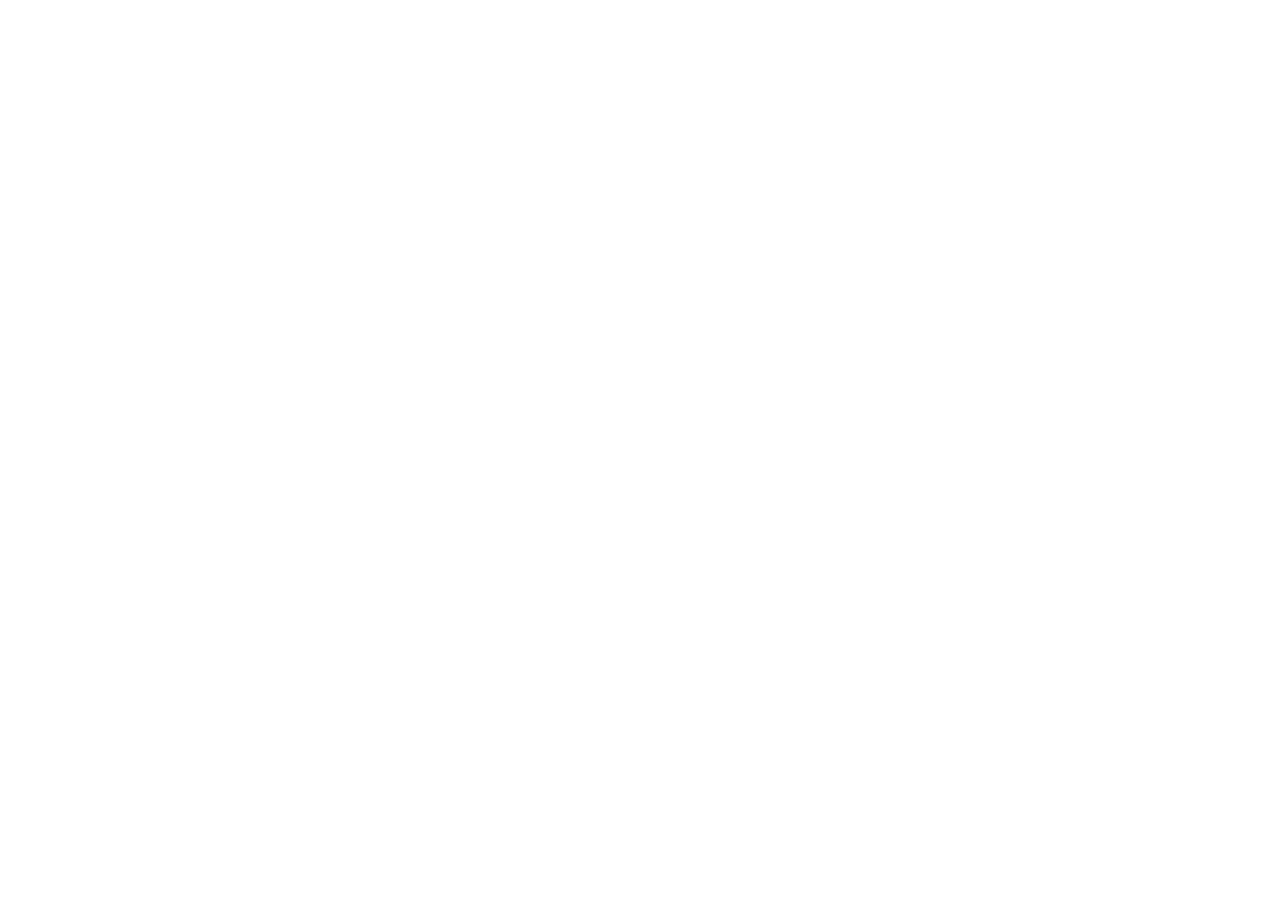
==== index.html @ d8f94cf6 "carpetas de img, css e index" ====
<!DOCTYPE html>
<html lang="en">
<head>
    <meta charset="UTF-8">
    <meta name="viewport" content="width=device-width, initial-scale=1.0">
    <title>Código, sistemas y arte generativo contemporáneo</title>
<link rel="preconnect" href="https://fonts.googleapis.com">
<link rel="preconnect" href="https://fonts.gstatic.com" crossorigin>
<link href="https://fonts.googleapis.com/css2?family=Arvo:ital,wght@0,400;0,700;1,400;1,700&display=swap" rel="stylesheet">
    <link rel="stylesheet" type="text/css" href="./css/estilos.css">
 </head>
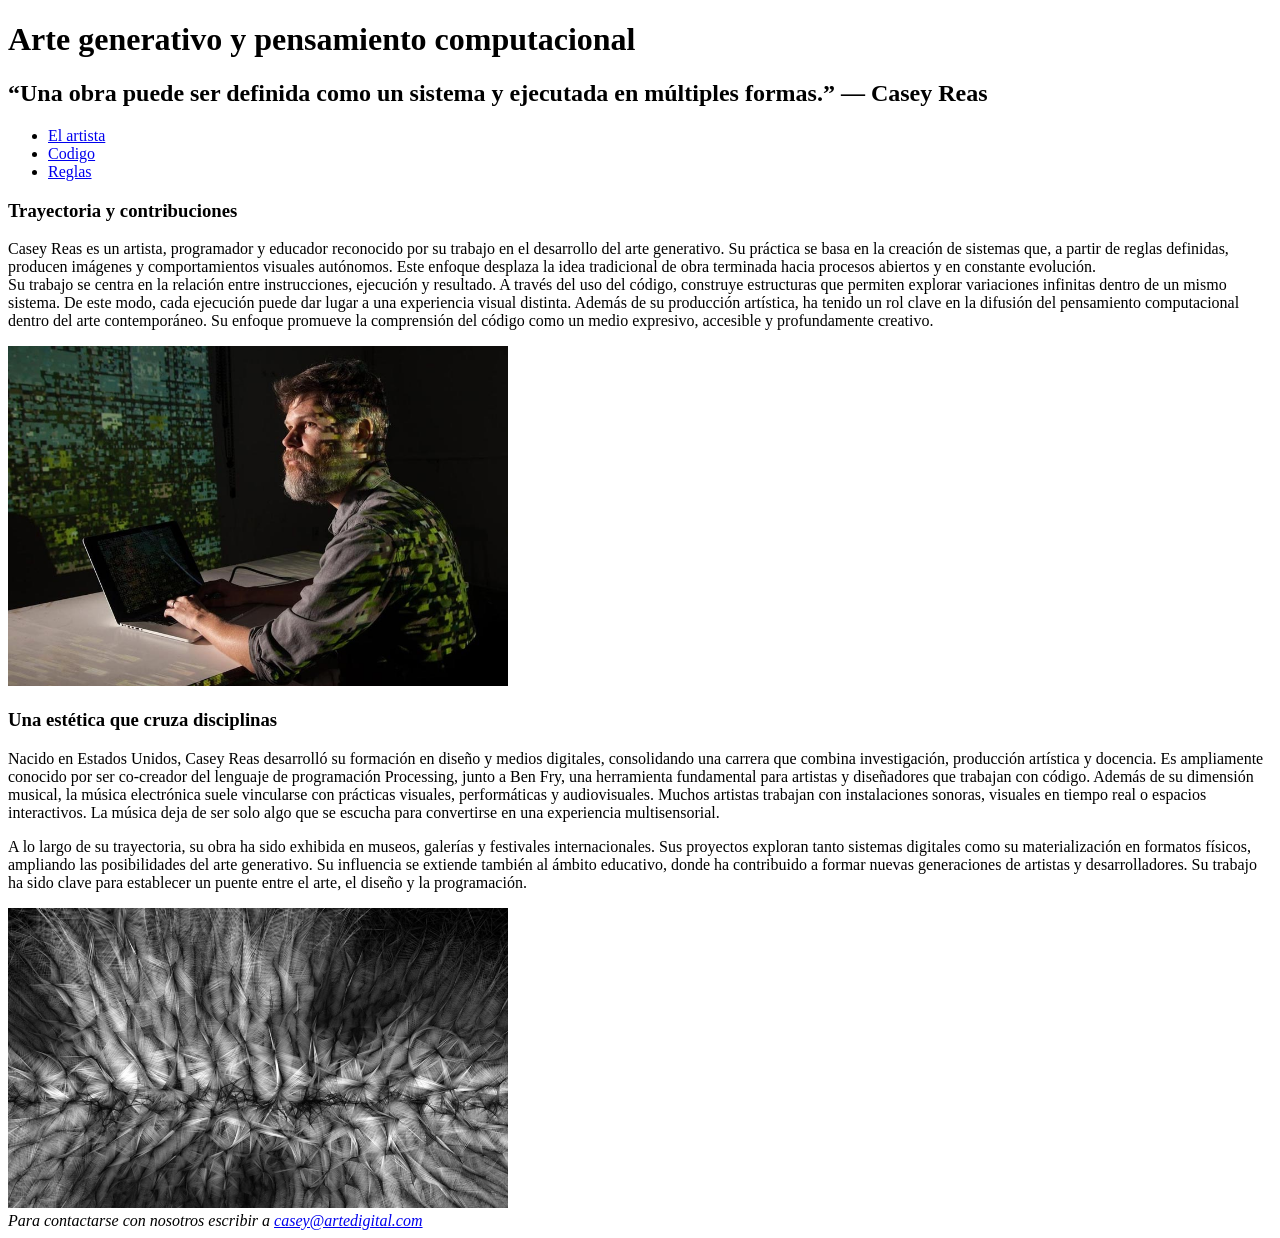
==== commit c164eb70: "estructura HTML base del index sin estilos" ====
--- a/index.html
+++ b/index.html
@@ -1,5 +1,5 @@
 <!DOCTYPE html>
-<html lang="en">
+<html lang="es">
 <head>
     <meta charset="UTF-8">
     <meta name="viewport" content="width=device-width, initial-scale=1.0">
@@ -7,5 +7,42 @@
 <link rel="preconnect" href="https://fonts.googleapis.com">
 <link rel="preconnect" href="https://fonts.gstatic.com" crossorigin>
 <link href="https://fonts.googleapis.com/css2?family=Arvo:ital,wght@0,400;0,700;1,400;1,700&display=swap" rel="stylesheet">
-    <link rel="stylesheet" type="text/css" href="./css/estilos.css">
- </head>+<link rel="stylesheet" type="text/css" href="./css/estilos.css">
+ </head> 
+ <body>
+
+    <header>
+ <h1>Arte generativo y pensamiento computacional</h1>
+  <h2>“Una obra puede ser definida como un sistema y ejecutada en múltiples formas.” — Casey Reas</h2>
+  </header>
+    <nav>
+        <ul>
+            <li><a href="index.html">El artista</a></li>
+            <li><a href="artistas.html">Codigo</a></li>
+            <li><a href="Impactocultural.html">Reglas</a></li>
+        </ul>
+    </nav>
+    <main>
+        <article>
+         <h3>Trayectoria y contribuciones</h3>
+     <p>Casey Reas es un artista, programador y educador reconocido por su trabajo en el desarrollo del arte generativo. Su práctica se basa en la creación de sistemas que, a partir de reglas definidas, producen imágenes y comportamientos visuales autónomos. Este enfoque desplaza la idea tradicional de obra terminada hacia procesos abiertos y en constante evolución.
+    <br>Su trabajo se centra en la relación entre instrucciones, ejecución y resultado. A través del uso del código, construye estructuras que permiten explorar variaciones infinitas dentro de un mismo sistema. De este modo, cada ejecución puede dar lugar a una experiencia visual distinta. Además de su producción artística, ha tenido un rol clave en la difusión del pensamiento computacional dentro del arte contemporáneo. Su enfoque promueve la comprensión del código como un medio expresivo, accesible y profundamente creativo.</p>
+     <aside>
+  <img src="img/reas-1.jpg" alt="casey" width="500" height="340">
+    </aside>
+ <h3>Una estética que cruza disciplinas</h3>
+     <p>Nacido en Estados Unidos, Casey Reas desarrolló su formación en diseño y medios digitales, consolidando una carrera que combina investigación, producción artística y docencia. Es ampliamente conocido por ser co-creador del lenguaje de programación Processing, junto a Ben Fry, una herramienta fundamental para artistas y diseñadores que trabajan con código.
+  Además de su dimensión musical, la música electrónica suele vincularse con prácticas visuales, performáticas y audiovisuales. Muchos artistas trabajan con instalaciones sonoras, visuales en tiempo real o espacios interactivos. La música deja de ser solo algo que se escucha para convertirse en una experiencia multisensorial.</p>
+  <p>A lo largo de su trayectoria, su obra ha sido exhibida en museos, galerías y festivales internacionales. Sus proyectos exploran tanto sistemas digitales como su materialización en formatos físicos, ampliando las posibilidades del arte generativo.
+  Su influencia se extiende también al ámbito educativo, donde ha contribuido a formar nuevas generaciones de artistas y desarrolladores. Su trabajo ha sido clave para establecer un puente entre el arte, el diseño y la programación.</p>
+
+    <aside>
+<img src="img/reas-2.jpg" alt="blnco y negro" width="500" height="300">
+</aside>
+</article>
+    </main>
+    <footer>
+  <address>Para contactarse con nosotros escribir a <a href="mailto:casey@artedigital.com">casey@artedigital.com</a></address>
+    </footer>
+    </body>
+</html>
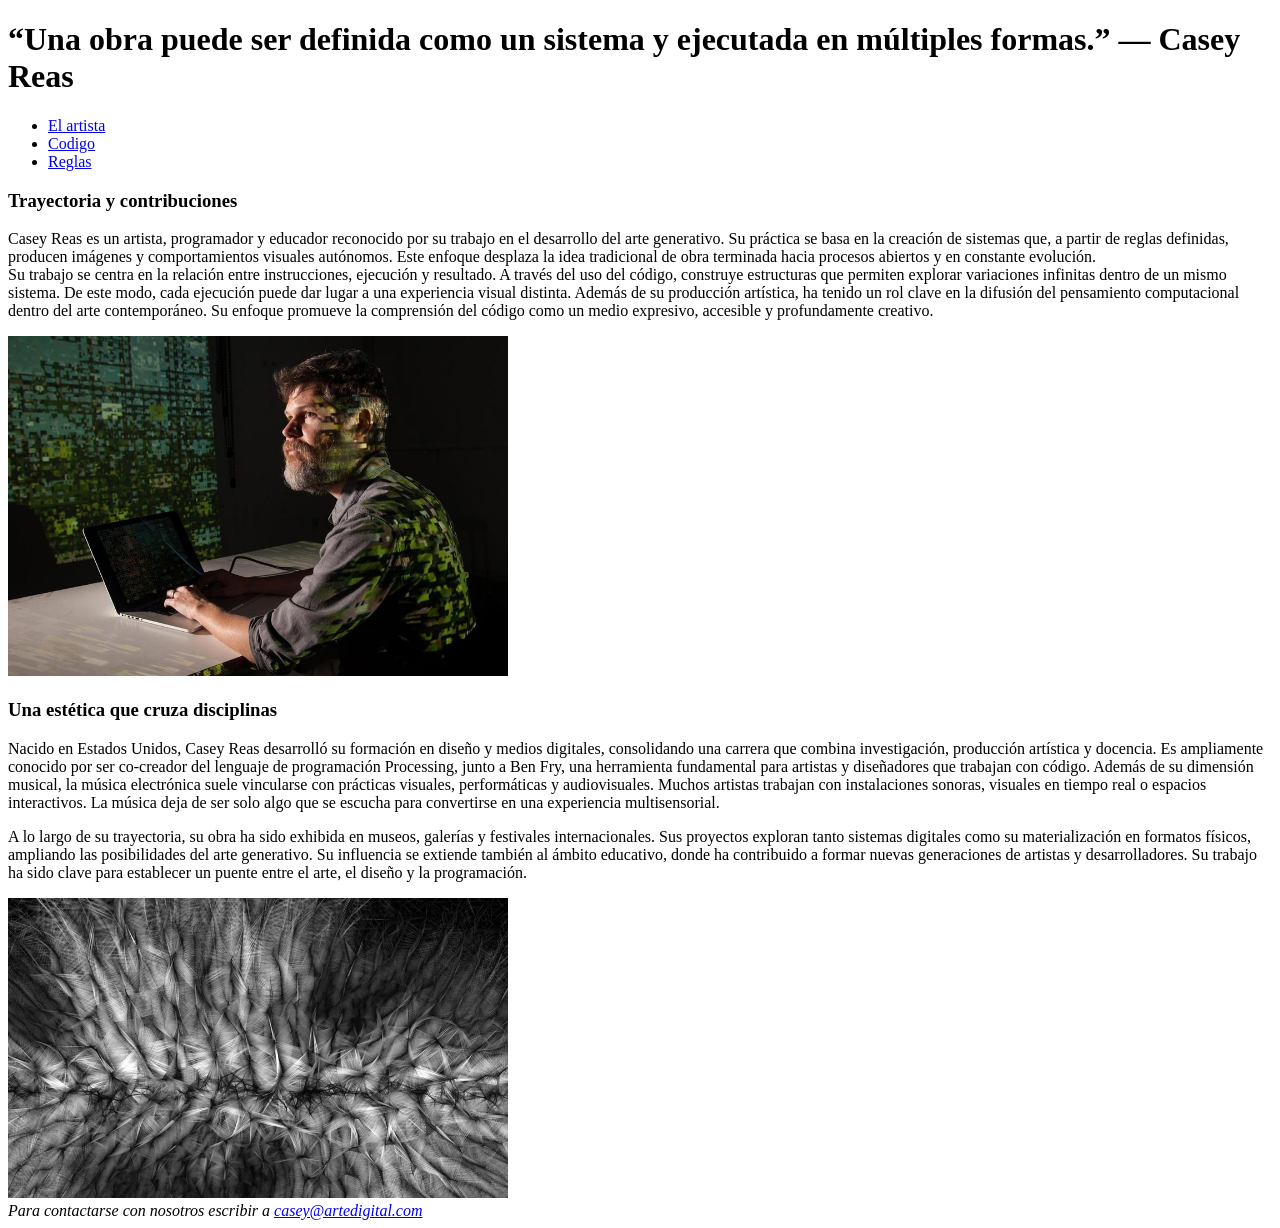
==== commit 71754e2b: "modifique le titulo de h1 y lo pase a la pagina reglas ." ====
--- a/index.html
+++ b/index.html
@@ -10,16 +10,14 @@
 <link rel="stylesheet" type="text/css" href="./css/estilos.css">
  </head> 
  <body>
-
     <header>
- <h1>Arte generativo y pensamiento computacional</h1>
-  <h2>“Una obra puede ser definida como un sistema y ejecutada en múltiples formas.” — Casey Reas</h2>
+  <h1>“Una obra puede ser definida como un sistema y ejecutada en múltiples formas.” — Casey Reas</h1>
   </header>
     <nav>
         <ul>
             <li><a href="index.html">El artista</a></li>
-            <li><a href="artistas.html">Codigo</a></li>
-            <li><a href="Impactocultural.html">Reglas</a></li>
+            <li><a href="codigo.html">Codigo</a></li>
+            <li><a href="reglas.html">Reglas</a></li>
         </ul>
     </nav>
     <main>
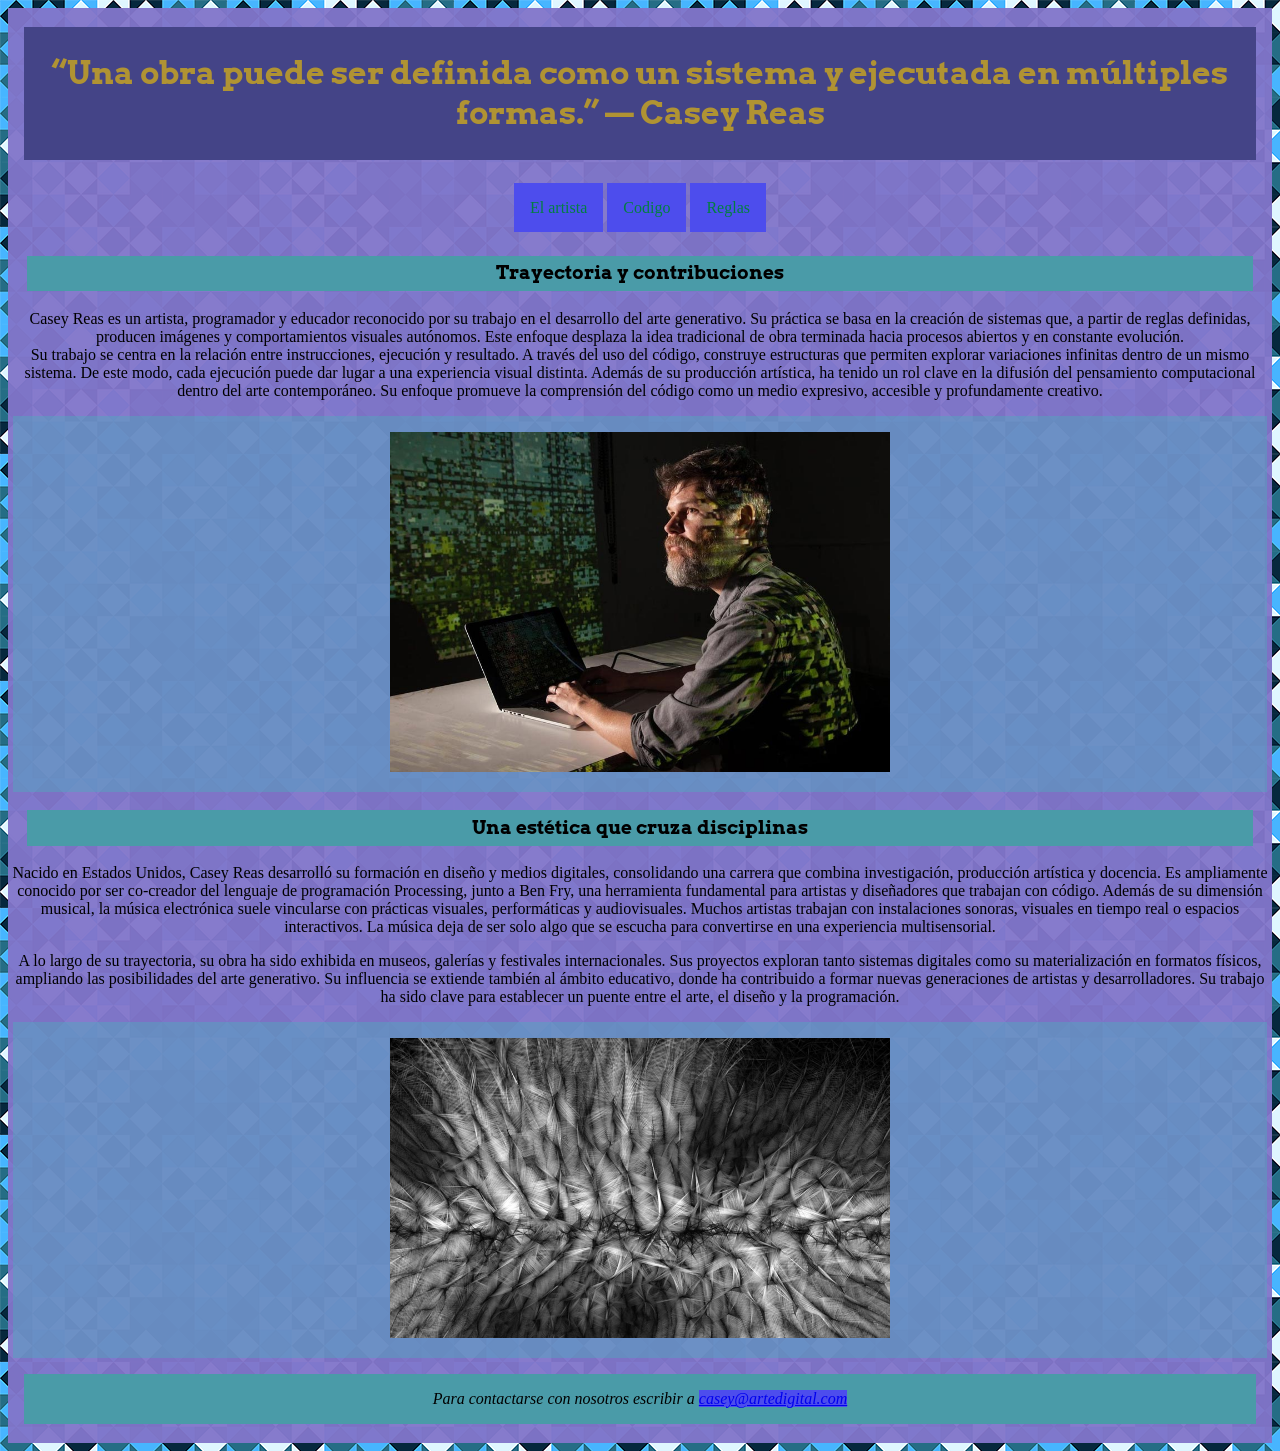
==== commit 7e6b63aa: "estilos ya listos con las paginas ya terminas ." ====
--- a/index.html
+++ b/index.html
@@ -3,13 +3,14 @@
 <head>
     <meta charset="UTF-8">
     <meta name="viewport" content="width=device-width, initial-scale=1.0">
-    <title>Código, sistemas y arte generativo contemporáneo</title>
+    <title>Casey Reas</title>
 <link rel="preconnect" href="https://fonts.googleapis.com">
 <link rel="preconnect" href="https://fonts.gstatic.com" crossorigin>
 <link href="https://fonts.googleapis.com/css2?family=Arvo:ital,wght@0,400;0,700;1,400;1,700&display=swap" rel="stylesheet">
 <link rel="stylesheet" type="text/css" href="./css/estilos.css">
  </head> 
  <body>
+      <div id="contenedor">
     <header>
   <h1>“Una obra puede ser definida como un sistema y ejecutada en múltiples formas.” — Casey Reas</h1>
   </header>
@@ -42,5 +43,6 @@
     <footer>
   <address>Para contactarse con nosotros escribir a <a href="mailto:casey@artedigital.com">casey@artedigital.com</a></address>
     </footer>
+    </div>
     </body>
 </html>
--- a/css/estilos.css
+++ b/css/estilos.css
@@ -0,0 +1,87 @@
+ body{ 
+    background:url("../img/fondo.png");
+    justify-content: center;
+}
+
+h1, h2, h3, h4 {
+    font-family: "Arvo", serif;
+    font-weight: 700;
+}
+
+
+#contenedor{
+width: 100%;
+max-width: 1400px;
+ background: rgba(130, 118, 202, 0.956);
+margin: 0 auto;
+padding:0.2em 0em;
+}
+
+header{
+background: #444487;
+margin: 1em; 
+padding: 0.3em;
+text-align: center;
+ color: #b09333;
+}
+ 
+nav ul{
+margin:2em;
+padding: 0em;
+list-style-type: none;
+text-align: center;
+}
+nav li{
+    display: inline-block;
+}
+nav a {
+ background: #444487;
+ padding: 1em;
+ line-height: 2em ;
+ text-decoration: none;
+  color: #037e42;
+}
+
+ a:link{
+     background-color: #4d4ded;
+}
+
+a:visited{
+     background-color: rgb(88, 1, 201)
+}
+
+a:hover {
+      background-color: #42d3e9;
+        }
+    
+a:active{
+  background-color: rgb(199, 1, 182) 
+}
+article p{
+    text-align:center;
+   
+}
+
+ article h2,h3{
+   background-color: #4a9ba8;
+    text-align: center;
+    margin: 1em; 
+    padding: 0.3em;
+ }
+ article ul {
+    text-align: center;
+    list-style-position: inside;
+}
+ footer{
+         background-color: #4a9ba8;
+        text-align: center;
+        margin: 1em; 
+        padding: 1em;
+    }
+               
+aside{
+      background: rgba(76, 172, 186, 0.441);
+        text-align: center;
+       margin: 0.3em; 
+       padding: 1em;
+    }
